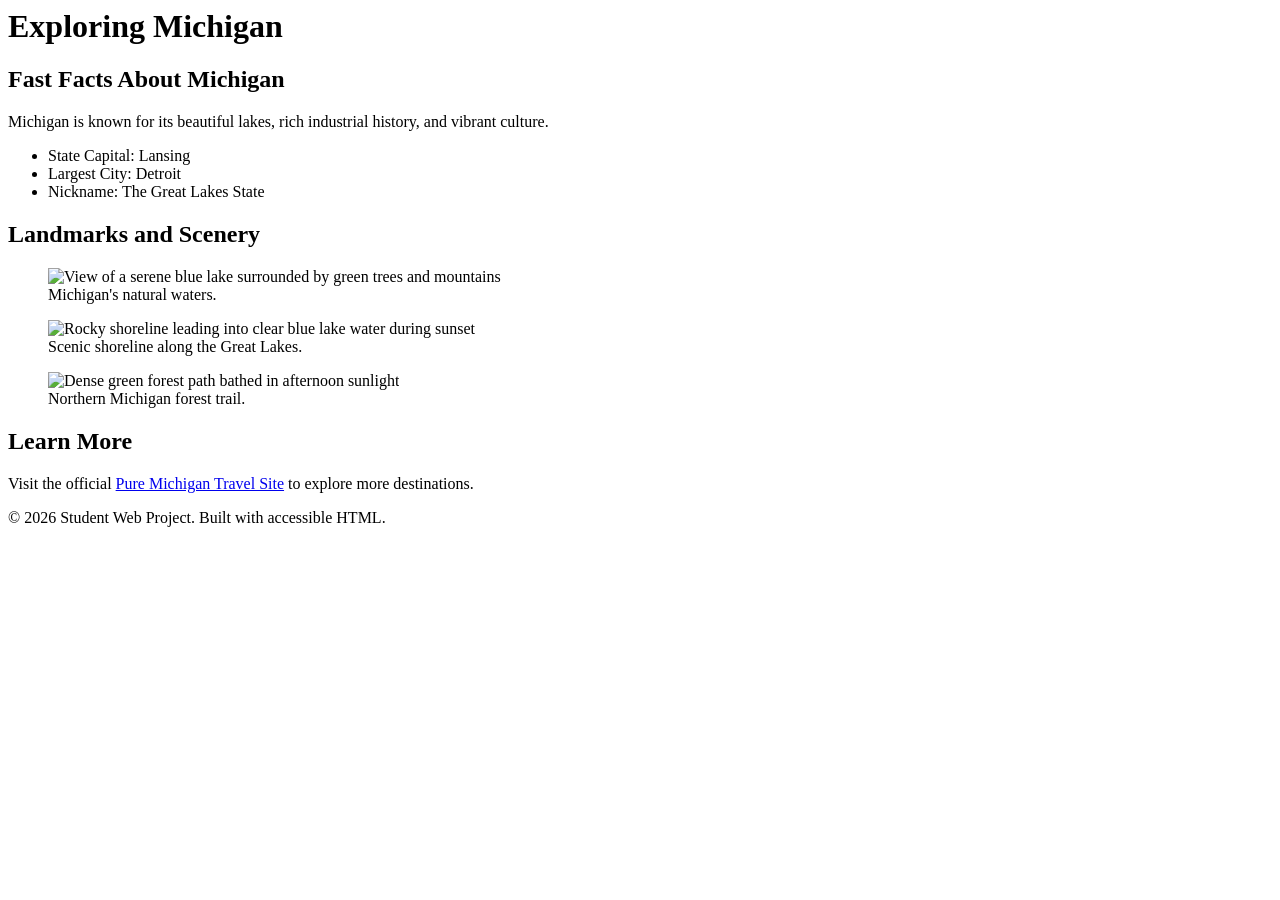
==== Exploring Michigan/index.html @ 42d1850b "Add files via upload" ====
<!DOCTYPEDOCTYPE html>
    <html lang="en">

    <head>
        <meta charset="UTF-8">
        <meta name="viewport" content="width=device-width, initial-scale=1.0">
        <title>Exploring Michigan: The Great Lakes State</title>
    </head>

    <body>

        <!-- Semantic Tag 1: <header> -->
        <header>
            <h1>Exploring Michigan</h1>
        </header>

        <!-- Semantic Tag 2: <main> -->
        <main>
            <section>
                <h2>Fast Facts About Michigan</h2>
                <p>Michigan is known for its beautiful lakes, rich industrial history, and vibrant culture.</p>

                <!-- List with at least three items -->
                <ul>
                    <li>State Capital: Lansing</li>
                    <li>Largest City: Detroit</li>
                    <li>Nickname: The Great Lakes State</li>
                </ul>
            </section>

            <!-- Semantic Tag 3: <article> -->
            <article>
                <h2>Landmarks and Scenery</h2>

                <!-- Image 1 with descriptive alt text -->
                <figure>
                    <img src="https://picsum.photos/id/1015/400/250"
                        alt="View of a serene blue lake surrounded by green trees and mountains">
                    <figcaption>Michigan's natural waters.</figcaption>
                </figure>

                <!-- Image 2 with descriptive alt text -->
                <figure>
                    <img src="https://picsum.photos/id/1018/400/250"
                        alt="Rocky shoreline leading into clear blue lake water during sunset">
                    <figcaption>Scenic shoreline along the Great Lakes.</figcaption>
                </figure>

                <!-- Image 3 with descriptive alt text -->
                <figure>
                    <img src="https://picsum.photos/id/1039/400/250"
                        alt="Dense green forest path bathed in afternoon sunlight">
                    <figcaption>Northern Michigan forest trail.</figcaption>
                </figure>
            </article>

            <section>
                <h2>Learn More</h2>
                <!-- Valid external link -->
                <p>
                    Visit the official
                    <a href="https://www.michigan.org" target="_blank" rel="noopener">Pure Michigan Travel Site</a>
                    to explore more destinations.
                </p>
            </section>
        </main>

        <!-- Semantic Tag 4 (Bonus): <footer> -->
        <footer>
            <p>&copy; 2026 Student Web Project. Built with accessible HTML.</p>
        </footer>

    </body>

    </html>
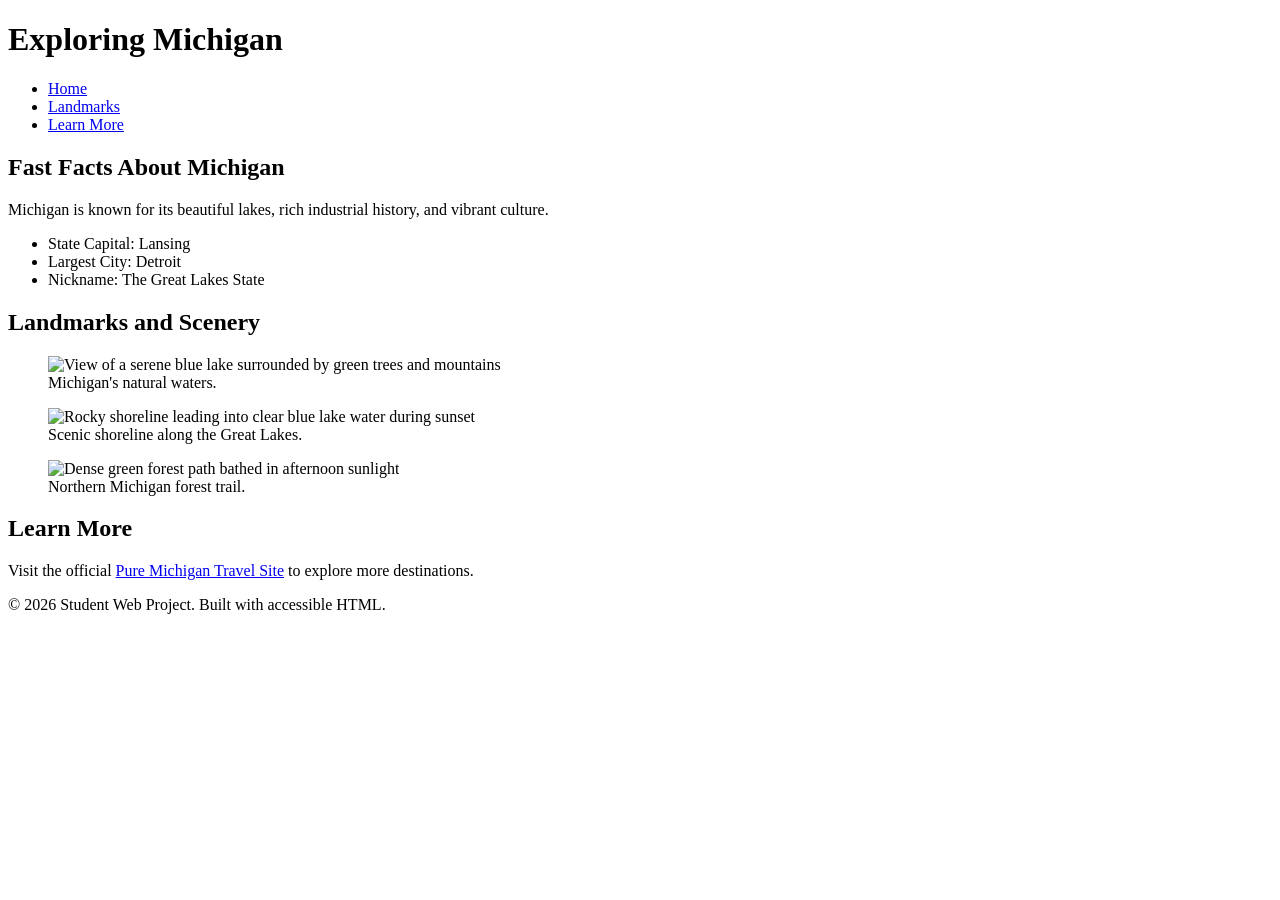
==== commit a01d1e32: "Enhance index.html with navigation and CSS link Added a navigation menu and linked CSS stylesheet." ====
--- a/Exploring Michigan/index.html
+++ b/Exploring Michigan/index.html
@@ -1,75 +1,87 @@
-<!DOCTYPEDOCTYPE html>
-    <html lang="en">
+<!DOCTYPE html>
+<html lang="en">
 
-    <head>
-        <meta charset="UTF-8">
-        <meta name="viewport" content="width=device-width, initial-scale=1.0">
-        <title>Exploring Michigan: The Great Lakes State</title>
-    </head>
+<head>
+    <meta charset="UTF-8">
+    <meta name="viewport" content="width=device-width, initial-scale=1.0">
+    <title>Exploring Michigan: The Great Lakes State</title>
+    <!-- Step 1: Link your single CSS stylesheet here -->
+    <link rel="stylesheet" href="style.css">
+</head>
 
-    <body>
+<body>
 
-        <!-- Semantic Tag 1: <header> -->
-        <header>
-            <h1>Exploring Michigan</h1>
-        </header>
+    <!-- Semantic Tag 1: <header> -->
+    <header>
+        <h1>Exploring Michigan</h1>
+    </header>
 
-        <!-- Semantic Tag 2: <main> -->
-        <main>
-            <section>
-                <h2>Fast Facts About Michigan</h2>
-                <p>Michigan is known for its beautiful lakes, rich industrial history, and vibrant culture.</p>
+    <!-- Added <nav> tag so your CSS rule in Step 5 applies -->
+    <nav>
+        <ul>
+            <li><a href="#">Home</a></li>
+            <li><a href="#">Landmarks</a></li>
+            <li><a href="#">Learn More</a></li>
+        </ul>
+    </nav>
 
-                <!-- List with at least three items -->
-                <ul>
-                    <li>State Capital: Lansing</li>
-                    <li>Largest City: Detroit</li>
-                    <li>Nickname: The Great Lakes State</li>
-                </ul>
-            </section>
+    <!-- Semantic Tag 2: <main> -->
+    <main>
+        <section>
+            <h2>Fast Facts About Michigan</h2>
+            <p>Michigan is known for its beautiful lakes, rich industrial history, and vibrant culture.</p>
 
-            <!-- Semantic Tag 3: <article> -->
-            <article>
-                <h2>Landmarks and Scenery</h2>
+            <!-- List styled by your CSS rule in Step 8 -->
+            <ul>
+                <li>State Capital: Lansing</li>
+                <li>Largest City: Detroit</li>
+                <li>Nickname: The Great Lakes State</li>
+            </ul>
+        </section>
 
-                <!-- Image 1 with descriptive alt text -->
-                <figure>
-                    <img src="https://picsum.photos/id/1015/400/250"
-                        alt="View of a serene blue lake surrounded by green trees and mountains">
-                    <figcaption>Michigan's natural waters.</figcaption>
-                </figure>
+        <!-- Semantic Tag 3: <article> -->
+        <article>
+            <h2>Landmarks and Scenery</h2>
 
-                <!-- Image 2 with descriptive alt text -->
-                <figure>
-                    <img src="https://picsum.photos/id/1018/400/250"
-                        alt="Rocky shoreline leading into clear blue lake water during sunset">
-                    <figcaption>Scenic shoreline along the Great Lakes.</figcaption>
-                </figure>
+            <!-- Image 1 with descriptive alt text -->
+            <figure>
+                <img src="https://picsum.photos/id/1015/400/250"
+                    alt="View of a serene blue lake surrounded by green trees and mountains">
+                <figcaption>Michigan's natural waters.</figcaption>
+            </figure>
 
-                <!-- Image 3 with descriptive alt text -->
-                <figure>
-                    <img src="https://picsum.photos/id/1039/400/250"
-                        alt="Dense green forest path bathed in afternoon sunlight">
-                    <figcaption>Northern Michigan forest trail.</figcaption>
-                </figure>
-            </article>
+            <!-- Image 2 with descriptive alt text -->
+            <figure>
+                <img src="https://picsum.photos/id/1018/400/250"
+                    alt="Rocky shoreline leading into clear blue lake water during sunset">
+                <figcaption>Scenic shoreline along the Great Lakes.</figcaption>
+            </figure>
 
-            <section>
-                <h2>Learn More</h2>
-                <!-- Valid external link -->
-                <p>
-                    Visit the official
-                    <a href="https://www.michigan.org" target="_blank" rel="noopener">Pure Michigan Travel Site</a>
-                    to explore more destinations.
-                </p>
-            </section>
-        </main>
+            <!-- Image 3 with descriptive alt text -->
+            <figure>
+                <img src="https://picsum.photos/id/1039/400/250"
+                    alt="Dense green forest path bathed in afternoon sunlight">
+                <figcaption>Northern Michigan forest trail.</figcaption>
+            </figure>
+        </article>
 
-        <!-- Semantic Tag 4 (Bonus): <footer> -->
-        <footer>
-            <p>&copy; 2026 Student Web Project. Built with accessible HTML.</p>
-        </footer>
+        <section>
+            <h2>Learn More</h2>
+            <!-- Valid external link -->
+            <p>
+                Visit the official
+                <a href="https://www.michigan.org" target="_blank" rel="noopener">Pure Michigan Travel Site</a>
+                to explore more destinations.
+            </p>
+        </section>
+    </main>
 
-    </body>
+    <!-- Semantic Tag 4: <footer> -->
+    <footer>
+        <p>&copy; 2026 Student Web Project. Built with accessible HTML.</p>
+    </footer>
 
-    </html>+</body>
+
+</html>
+    
